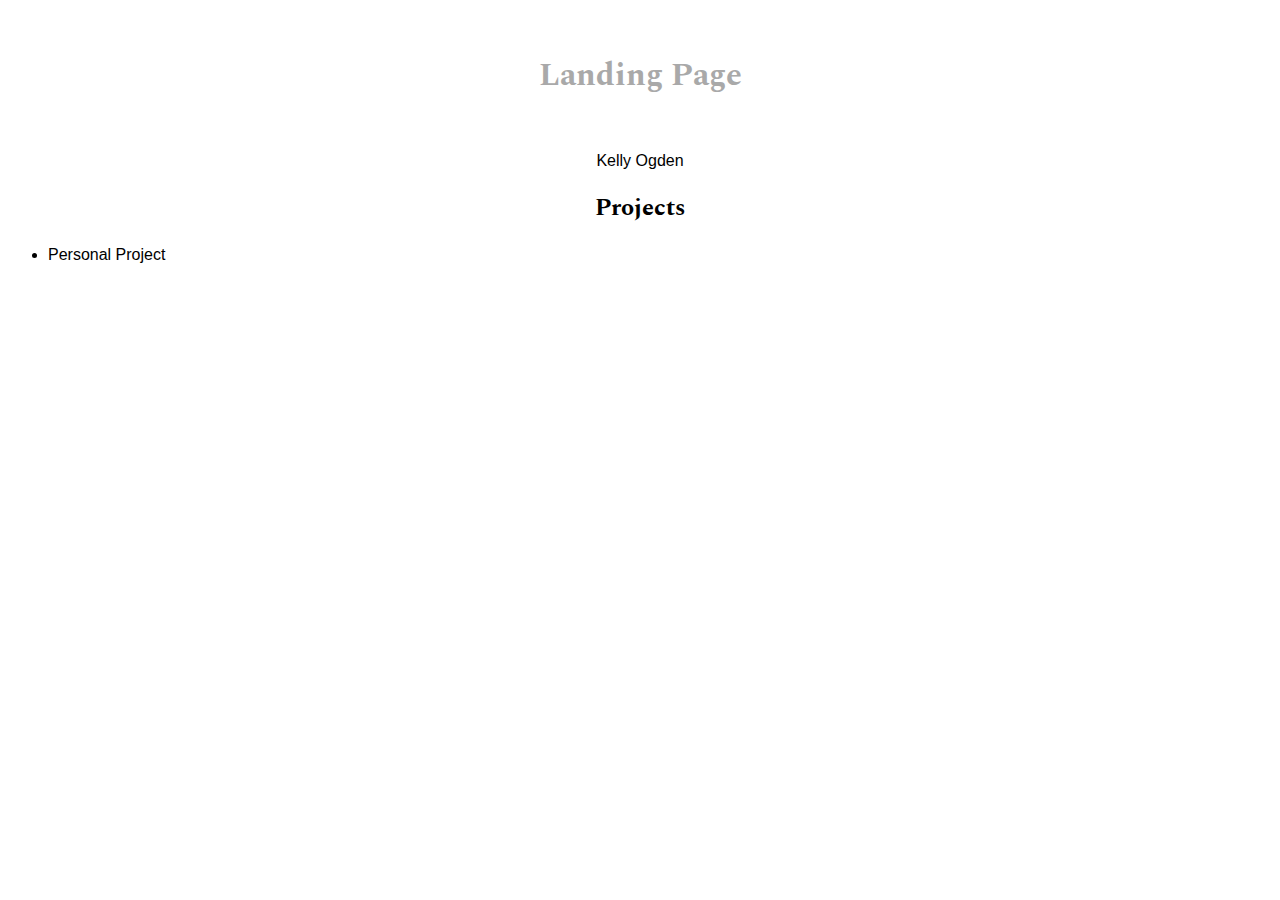
==== index.html @ 0b46515f "Tweaking text formatting" ====
<!DOCTYPE html>
<html lang="en">

<head>
    <meta charset="UTF-8">
    <title>Landing Page</title>
    <link href="style.css" rel="stylesheet">
    <link href="https://fonts.googleapis.com/css?family=Spectral" rel="stylesheet">
</head>

<body>
<h1>Landing Page</h1>
<p>Kelly Ogden</p>
<h2>Projects</h2>
<ul>
    <!--Add link to Personal Project once finished-->
    <li><a href=""></a>Personal Project</li>
</ul>
</body>
</html>
---- style.css ----
h1 {
    font-family: "Spectral", Garamond, serif;
    color: darkgrey;
    text-align: center;
    padding: 30px;
}

h2 {
    font-family: "Spectral", Garamond, serif;
    color: black;
    text-align: center;
}

p {
    font-family: Verdana, Geneva, Tahoma, sans-serif;
    color: black;
    text-align: center;
}

ul {
    font-family: Verdana, Geneva, Tahoma, sans-serif;
    color: black;
}
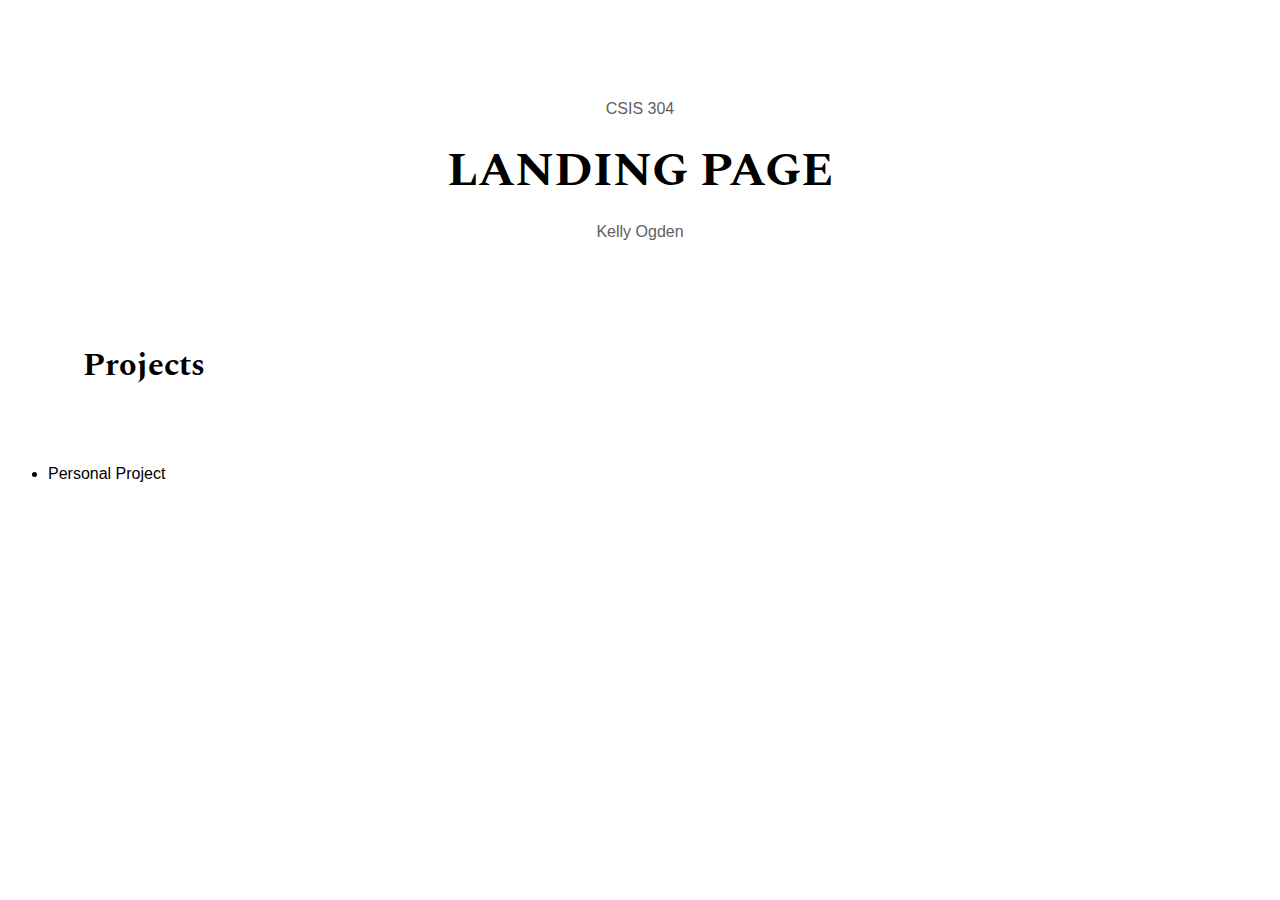
==== commit 32856481: "Updated header" ====
--- a/index.html
+++ b/index.html
@@ -9,12 +9,18 @@
 </head>
 
 <body>
-<h1>Landing Page</h1>
-<p>Kelly Ogden</p>
-<h2>Projects</h2>
-<ul>
-    <!--Add link to Personal Project once finished-->
-    <li><a href=""></a>Personal Project</li>
-</ul>
+  <header>
+    <p>CSIS 304</p>  
+    <h1>Landing Page</h1>
+    <p>Kelly Ogden</p>
+  </header>
+
+  <main>
+    <h2>Projects</h2>
+    <ul>
+      <!--Add link to Personal Project once finished-->
+      <li><a href=""></a>Personal Project</li>
+    </ul>
+  </main>
 </body>
 </html>--- a/style.css
+++ b/style.css
@@ -1,23 +1,31 @@
-h1 {
-    font-family: "Spectral", Garamond, serif;
-    color: darkgrey;
-    text-align: center;
-    padding: 30px;
-}
-
-h2 {
-    font-family: "Spectral", Garamond, serif;
-    color: black;
-    text-align: center;
-}
-
-p {
-    font-family: Verdana, Geneva, Tahoma, sans-serif;
-    color: black;
-    text-align: center;
-}
-
-ul {
-    font-family: Verdana, Geneva, Tahoma, sans-serif;
-    color: black;
-}+header {
+    margin: 100px;
+  }
+  
+  h1 {
+      font-family: "Spectral", Garamond, serif;
+      font-size: 3rem;
+      color: black;
+      text-align: center;
+      text-transform: uppercase;
+      margin: 5px;
+  }
+  
+  h2 {
+      font-family: "Spectral", Garamond, serif;
+      font-size: 2rem;
+      color: black;
+      text-align: left;
+      margin: 75px;
+  }
+  
+  p {
+      font-family: Verdana, Geneva, Tahoma, sans-serif;
+      color: #606060;
+      text-align: center;
+  }
+  
+  ul {
+      font-family: Verdana, Geneva, Tahoma, sans-serif;
+      color: black;
+  }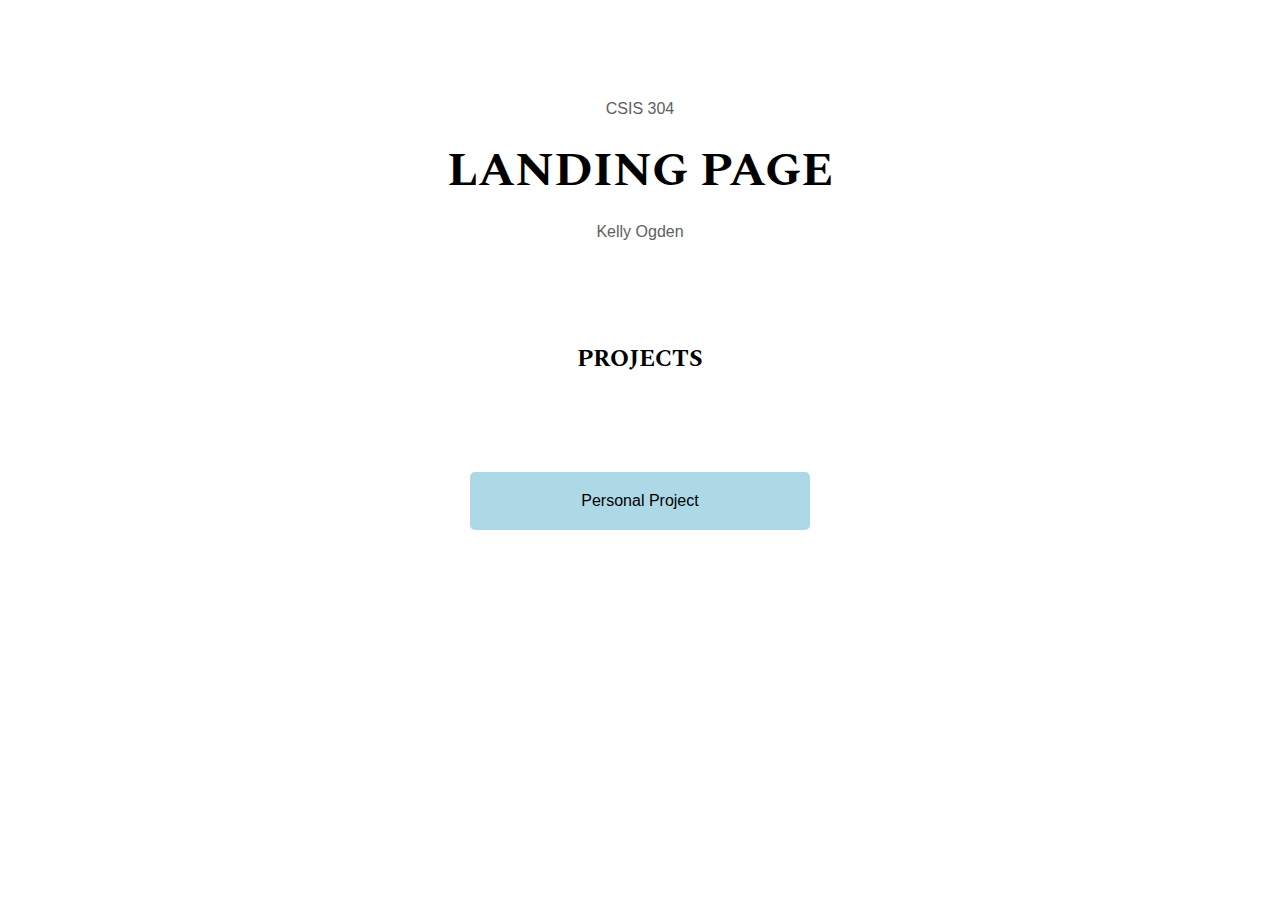
==== commit 4f2202b7: "Updated a lot of things including the links!" ====
--- a/index.html
+++ b/index.html
@@ -17,10 +17,11 @@
 
   <main>
     <h2>Projects</h2>
-    <ul>
+
+    <div>
       <!--Add link to Personal Project once finished-->
-      <li><a href=""></a>Personal Project</li>
-    </ul>
+      <a href="">Personal Project</a>
+    </div>
   </main>
 </body>
 </html>--- a/style.css
+++ b/style.css
@@ -13,9 +13,9 @@
   
   h2 {
       font-family: "Spectral", Garamond, serif;
-      font-size: 2rem;
       color: black;
-      text-align: left;
+      text-align: center;
+      text-transform: uppercase;
       margin: 75px;
   }
   
@@ -25,7 +25,40 @@
       text-align: center;
   }
   
-  ul {
-      font-family: Verdana, Geneva, Tahoma, sans-serif;
-      color: black;
+  div {
+    display: flex;
+    flex-direction: column;
+    align-items: center;
+    list-style-type: none;
+    font-family: Verdana, Geneva, Tahoma, sans-serif;
+    color: black;
+  }
+  
+  a {
+    display: block;
+    background-color: #ADD8E6;
+    width: 300px;
+    padding: 20px;
+    margin: 20px;
+    text-align: center;
+    border: 2px #ADD8E6;
+    border-radius: 5px;
+  }
+  
+  a:link {
+    color: black;
+    text-decoration: none;
+  }
+  
+  a:visited {
+    color: black;
+    text-decoration: none;
+  }
+  
+  a:hover {
+    background-color: #c4e3ed;
+  }
+  
+  a:active {
+    background-color: #3ca1c3;
   }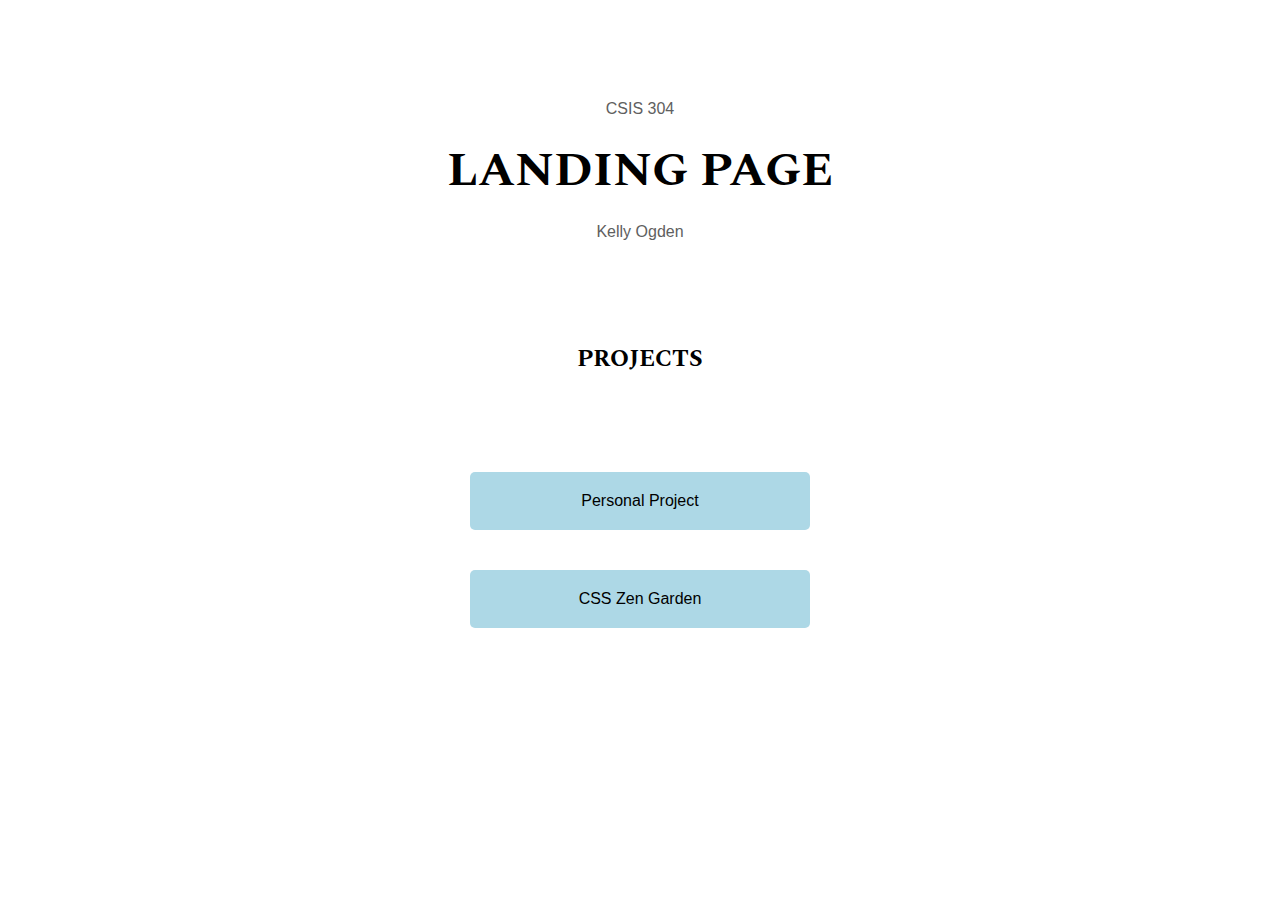
==== commit 05d10d12: "Added index.html for CSS Zen Garden and beginnings of css" ====
--- a/index.html
+++ b/index.html
@@ -19,8 +19,8 @@
     <h2>Projects</h2>
 
     <div>
-      <!--Add link to Personal Project once finished-->
-      <a href="">Personal Project</a>
+      <a href="Personal Project/index1.html">Personal Project</a>
+      <a href="CSS Zen Garden/index.html">CSS Zen Garden</a>
     </div>
   </main>
 </body>
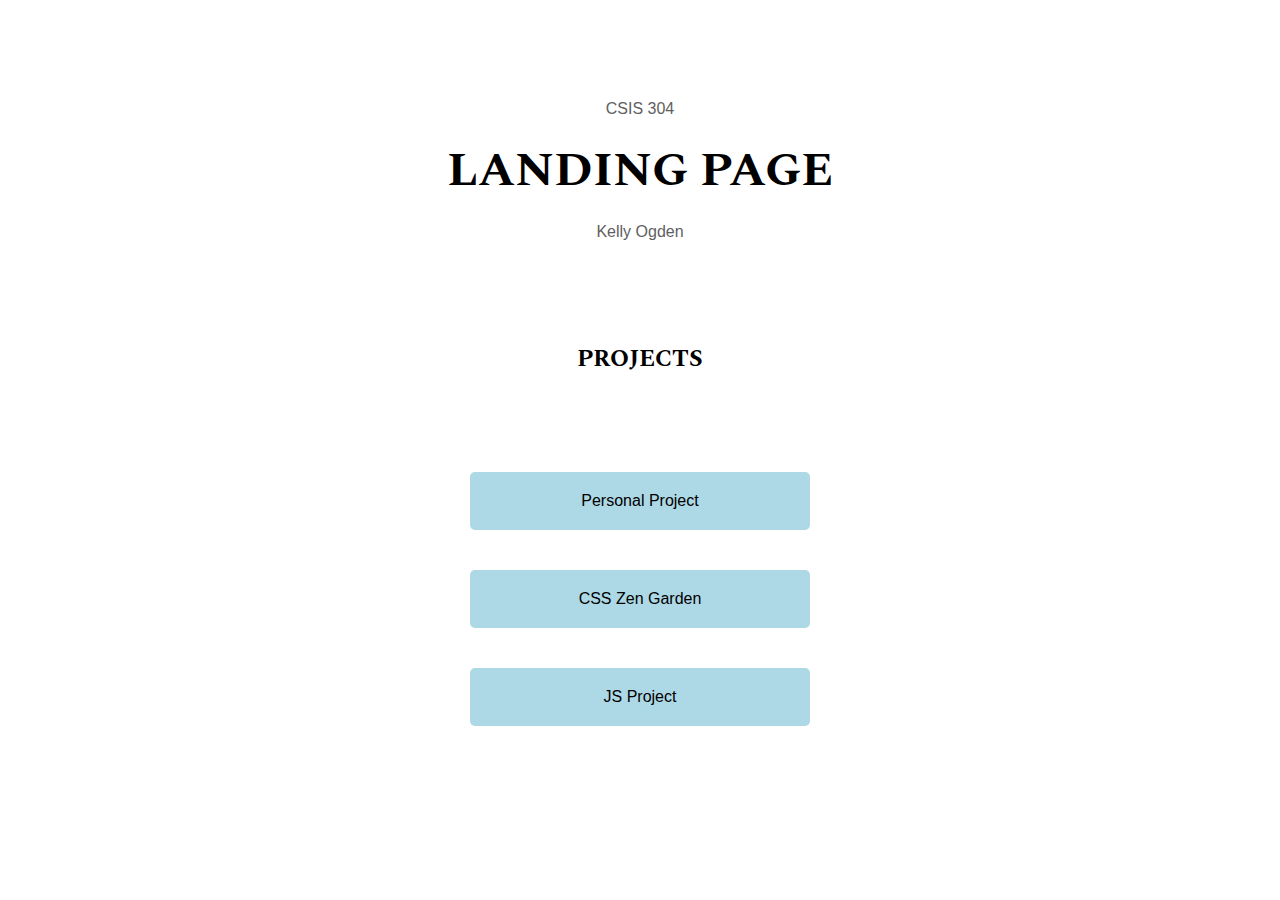
==== commit f2ca65e2: "Created new files for JS Project and added link to Landing Page" ====
--- a/index.html
+++ b/index.html
@@ -21,6 +21,7 @@
     <div>
       <a href="Personal Project/index1.html">Personal Project</a>
       <a href="CSS Zen Garden/index.html">CSS Zen Garden</a>
+      <a href="JS Project/index.html">JS Project</a>
     </div>
   </main>
 </body>
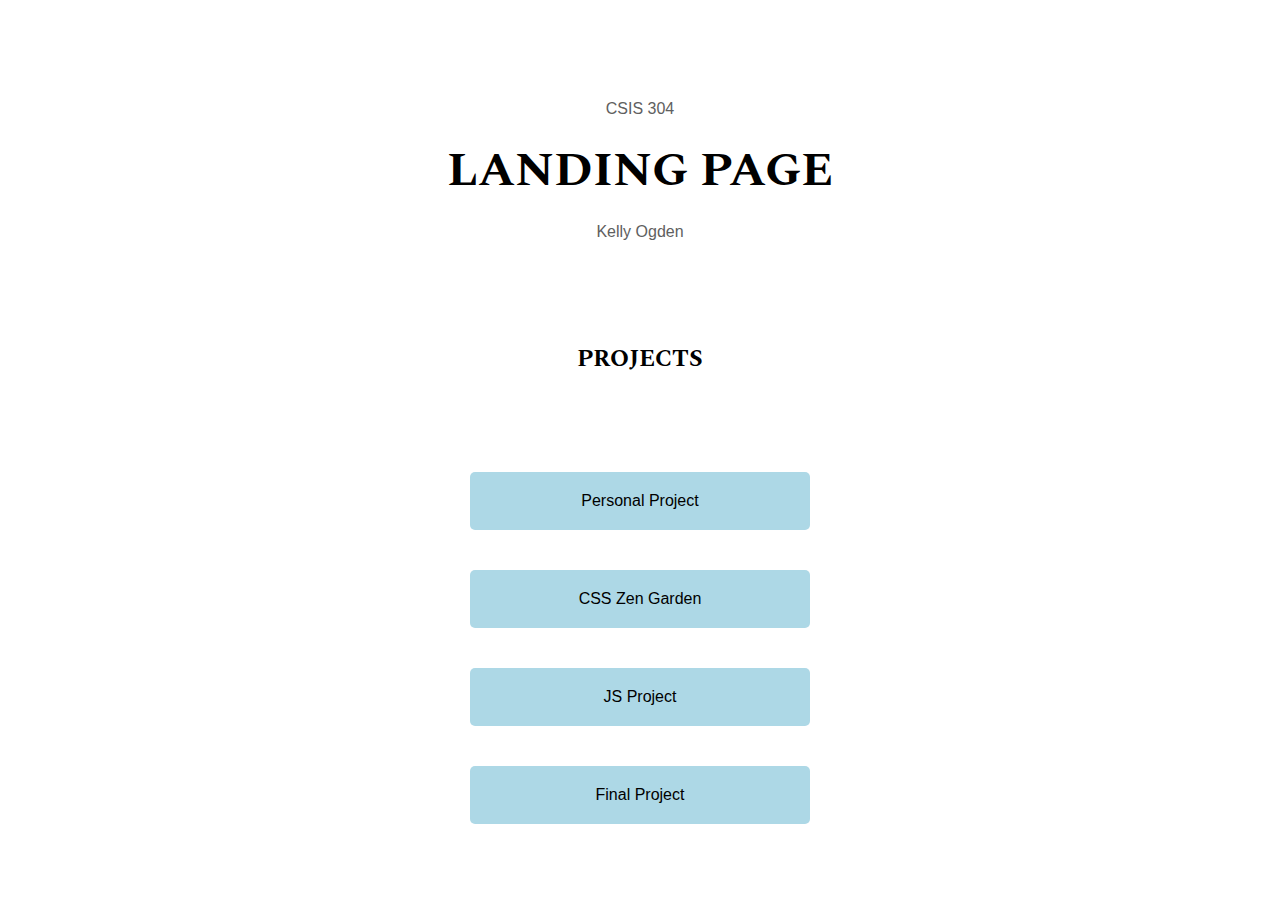
==== commit 1bb3c80d: "Added link to final project" ====
--- a/index.html
+++ b/index.html
@@ -22,6 +22,7 @@
       <a href="Personal Project/index1.html">Personal Project</a>
       <a href="CSS Zen Garden/index.html">CSS Zen Garden</a>
       <a href="JS Project/index.html">JS Project</a>
+      <a href="http://web.cs.georgefox.edu/~kogden21/">Final Project</a>
     </div>
   </main>
 </body>
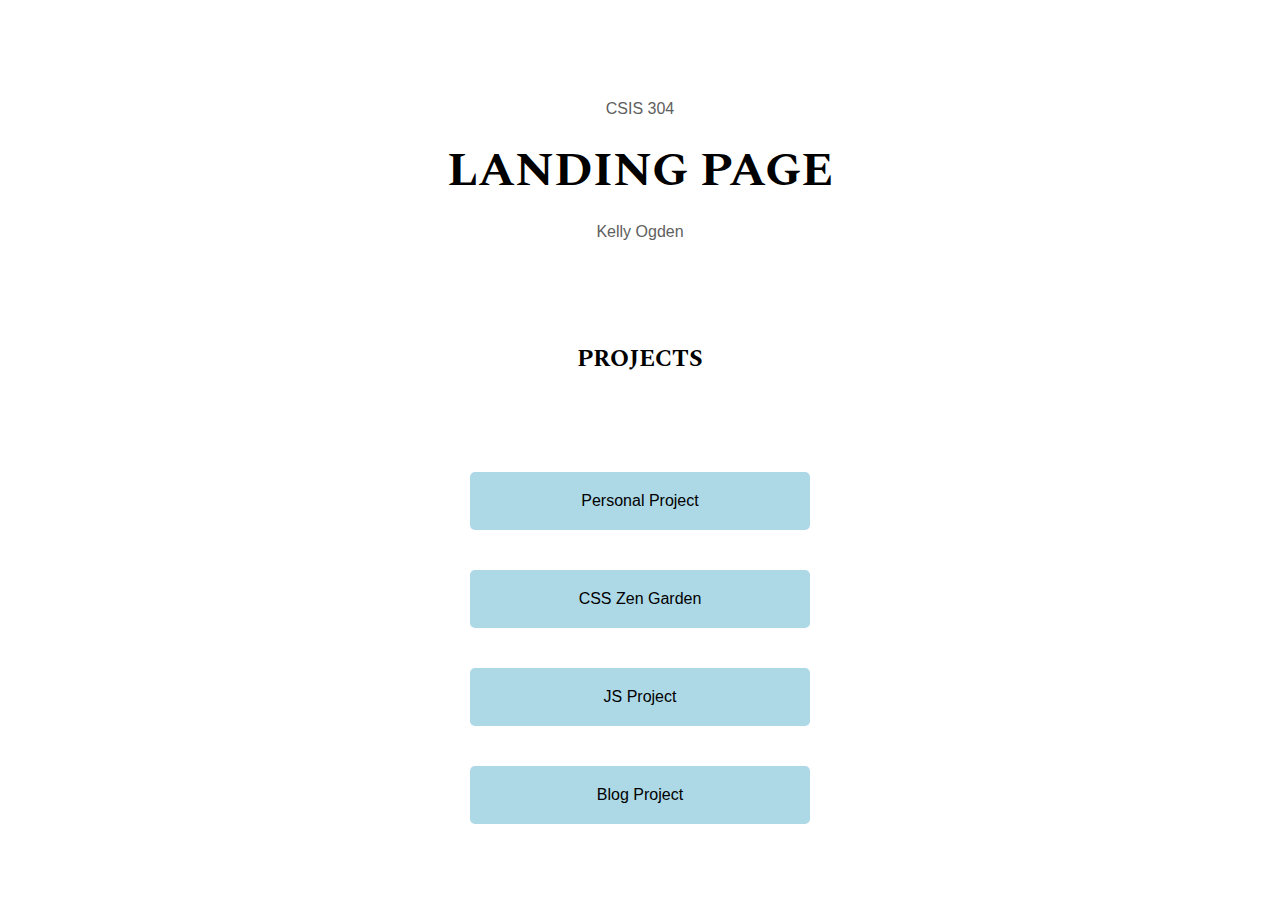
==== commit 3098e5a6: "Updated blog project title" ====
--- a/index.html
+++ b/index.html
@@ -22,8 +22,8 @@
       <a href="Personal Project/index1.html">Personal Project</a>
       <a href="CSS Zen Garden/index.html">CSS Zen Garden</a>
       <a href="JS Project/index.html">JS Project</a>
-      <a href="http://web.cs.georgefox.edu/~kogden21/">Final Project</a>
+      <a href="http://web.cs.georgefox.edu/~kogden21/">Blog Project</a>
     </div>
   </main>
 </body>
-</html>+</html>
